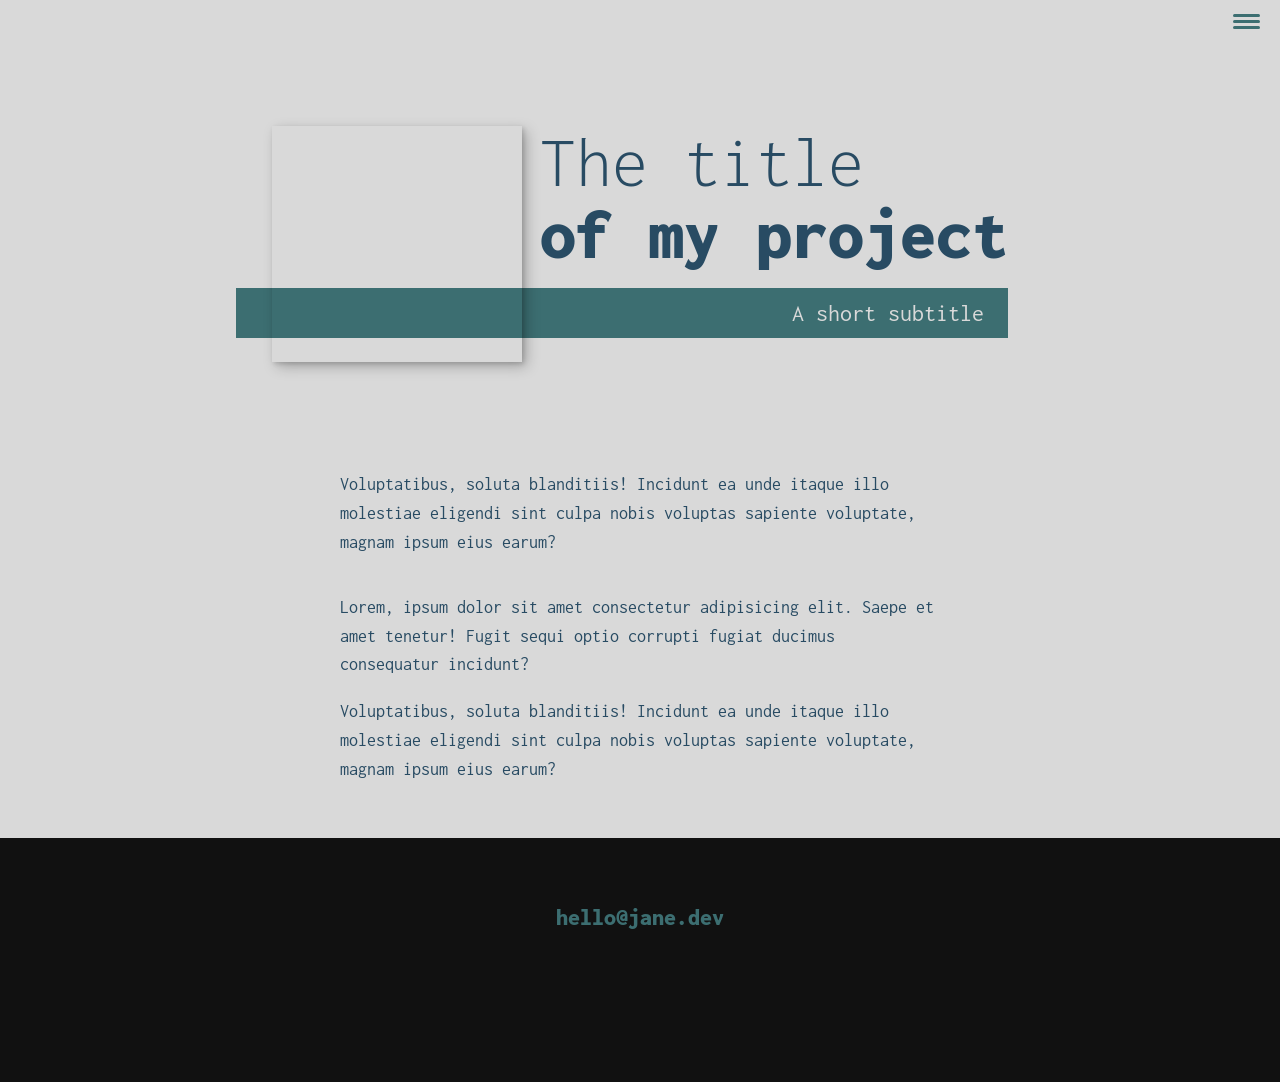
==== portfolio-item.html @ 8e7aa6d8 "Add files via upload" ====
<!DOCTYPE html>
<html lang="en">
    <head>
        <meta charset="UTF-8">
        <meta name="viewport" content="width=device-width, initial-scale=1.0">
        <title>DevJane Portfolio Website</title>
        <link rel="stylesheet" href="https://cdnjs.cloudflare.com/ajax/libs/normalize/7.0.0/normalize.min.css">
        <link rel="stylesheet" href="https://cdnjs.cloudflare.com/ajax/libs/font-awesome/5.11.2/css/all.css" integrity="sha256-46qynGAkLSFpVbEBog43gvNhfrOj+BmwXdxFgVK/Kvc=" crossorigin="anonymous" />  
        
        <!-- Update these with your own fonts -->
        <link rel="preconnect" href="https://fonts.googleapis.com">
        <link rel="preconnect" href="https://fonts.gstatic.com" crossorigin>
        <link href="https://fonts.googleapis.com/css2?family=Inconsolata:wght@300;400&display=swap" rel="stylesheet">   
        <link rel="stylesheet" href="css/style.css">

    </head>
    <body>
        <header>
            <div class="logo">
                <img src="img/devjane.png" alt="">
            </div>
            <button class="nav-toggle" aria-label="toggle navigation">
                <span class="hamburger"></span>
            </button>
            <nav class="nav">
                <ul class="nav__list">
                    <li class="nav__item"><a href="index.html" class="nav__link">Home</a></li>
                    <li class="nav__item"><a href="index.html#services" class="nav__link">My Services</a></li>
                    <li class="nav__item"><a href="index.html#about" class="nav__link">About me</a></li>
                    <li class="nav__item"><a href="index.html#work" class="nav__link">My Work</a></li>
                </ul>
            </nav>
        </header>
        

        <section class="intro">
            <h1 class="section__title section__title--intro">
                The title <strong>of my project</strong>
            </h1>
            <p class="section__subtitle section__subtitle--intro">A short subtitle</p>
            <img src="img/portfolio-01.jpg" alt="" class="intro__img">
        </section>
        
        <div class="portfolio-item-individual">
            <p>Voluptatibus, soluta blanditiis! Incidunt ea unde itaque illo molestiae eligendi sint culpa nobis voluptas sapiente voluptate, magnam ipsum eius earum?</p>
            <img src="img/portfolio-details.jpg" alt="">
            <p>Lorem, ipsum dolor sit amet consectetur adipisicing elit. Saepe et amet tenetur! Fugit sequi optio corrupti fugiat ducimus consequatur incidunt?</p>
            <p>Voluptatibus, soluta blanditiis! Incidunt ea unde itaque illo molestiae eligendi sint culpa nobis voluptas sapiente voluptate, magnam ipsum eius earum?</p>
        </div>
        
        
        <!-- Footer -->
        <footer class="footer">
            <!-- replace with your own email address -->
            <a href="mailto:hello@jane.dev" class="footer__link">hello@jane.dev</a>
            <ul class="social-list">
                <li class="social-list__item">
                    <a class="social-list__link" target="_blank" href="https://www.linkedin.com/in/th%C3%A9o-wolff-18b6401ba?lipi=urn%3Ali%3Apage%3Ad_flagship3_profile_view_base_contact_details%3B3du0DmcQR%2B2p83klniDhug%3D%3D">
                        <i class="fa-brands fa-linkedin fa-flip"></i>
                    </a>
                </li>
                <li class="social-list__item">
                    <a class="social-list__link" href="#">
                        <i class="fa-brands fa-twitter"></i>
                     </a>
                </li>
                <li class="social-list__item"><a class="social-list__link"></a></li>
                <li class="social-list__item"><a class="social-list__link"></a></li>
            </ul>
        </footer>
        
        
        <script src="js/index.js"></script>
        
    </body>
</html>
---- css/style.css ----
*,
*::before,
*::after {
    box-sizing: border-box;
}

/* Custom Properties, update these for your own design */

:root {
    --ff-primary: 'Inconsolata', sans-serif;
    --ff-secondary: 'Inconsolata', monospace;   
    --fw-reg: 300;
    --fw-bold: 900;
    
    --clr-light: #D9D9D9;
    --clr-dark: #284B63;
    --clr-accent: #3C6E71;
    
    --fs-h1: 3rem;
    --fs-h2: 2.25rem;
    --fs-h3: 1.25rem;
    --fs-body: 1rem;
    
    --bs: 0.25em 0.25em 0.75em rgba(0,0,0,.25),
          0.125em 0.125em 0.25em rgba(0,0,0,.15);
}

@media (min-width: 800px) {
    :root {
        --fs-h1: 4.5rem;
        --fs-h2: 3.75rem;
        --fs-h3: 1.5rem;
        --fs-body: 1.125rem;
    }
}

/* General styles */


html {
    scroll-behavior: smooth;
}

body {
    background: var(--clr-light);
    color: var(--clr-dark);
    margin: 0;
    font-family: var(--ff-primary);
    font-size: var(--fs-body);
    line-height: 1.6;
}

section {
    padding: 5em 2em;
}

img {
    display: block;
    max-width: 100%;
}

strong { font-weight: var(--fw-bold) }

:focus {
    outline: 3px solid var(--clr-accent);
    outline-offset: 3px;
}

/* Buttons */

.btn {
    display: inline-block;
    padding: .5em 2.5em;
    background: var(--clr-accent);
    color: var(--clr-light);
    text-decoration: none;
    cursor: pointer;
    font-size: .8rem;
    text-transform: uppercase;
    letter-spacing: 2px;
    font-weight: var(--fw-bold);
    transition: transform 200ms ease-in-out;
}

.btn:hover {
    transform: scale(1.1);
}

/* Typography */

h1,
h2,
h3 {
    line-height: 1;
    margin: 0;
}

h1 { font-size: var(--fs-h1) }
h2 { font-size: var(--fs-h2) }
h3 { font-size: var(--fs-h3) }


.section__title {
    margin-bottom: .25em;
}

.section__title--intro {
    font-weight: var(--fw-reg);
}

.section__title--intro strong {
    display: block;
}

.section__subtitle {
    margin: 0;
    font-size: var(--fs-h3);
}

.section__subtitle--intro,
.section__subtitle--about {
    background: var(--clr-accent);
    padding: .25em 1em;
    font-family: var(--ff-secondary);
    margin-bottom: 1em;
    color: var(--clr-light);
}

.section__subtitle--work {
    color: var(--clr-accent);
    font-weight: var(--fw-bold);
    margin-bottom: 2em;
}

/* header */

header {
    display: flex;
    justify-content: space-between;
    padding: 1em;
}

.logo {
    max-width: 100px;
}

.nav {
    position: fixed;
    background: var(--clr-dark);
    color: var(--clr-light);
    top: 0;
    bottom: 0;
    left: 0;
    right: 0;
    z-index: 100;
    
    transform: translateX(100%);
    transition: transform 250ms cubic-bezier(.5, 0, .5, 1);
}

.nav__list {
    list-style: none;
    display: flex;
    height: 100%;
    flex-direction: column;
    justify-content: space-evenly;
    align-items: center;
    margin: 0;
    padding: 0;
}

.nav__link {
    color: inherit;
    font-weight: var(--fw-bold);
    font-size: var(--fs-h2);
    text-decoration: none;
}

.nav__link:hover {
    color: var(--clr-accent);
}

.nav-toggle {
    padding: .5em;
    background: transparent;
    border: 0;
    cursor: pointer;
    position: absolute;
    right: 1em;
    top: 1em;
    z-index: 1000;
}

.nav-open .nav {
    transform: translateX(0);
}

.nav-open .nav-toggle {
    position: fixed;
}

.nav-open .hamburger {
    transform: rotate(.625turn);
}

.nav-open .hamburger::before {
    transform: rotate(90deg) translateX(-6px);
}

.nav-open .hamburger::after {
    opacity: 0;
}






.hamburger {
    display: block;
    position: relative;
}

.hamburger,
.hamburger::before,
.hamburger::after {
    background: var(--clr-accent);
    width: 2em;
    height: 3px;
    border-radius: 1em;
    transition: transform 250ms ease-in-out;
}


.hamburger::before,
.hamburger::after {
    content: '';
    position: absolute;
    left: 0;
    right: 0;
}

.hamburger::before { top: 6px; }
.hamburger::after { bottom: 6px; }


/*  Intro section  */

.intro {
    position: relative;
}

.intro__img {
    box-shadow: var(--bs);
}

.section__subtitle--intro {
    display: inline-block;
}

@media (min-width: 600px) {
    .intro {
        display: grid;
        width: min-content;
        margin: 0 auto;
        grid-column-gap: 1em;
        grid-template-areas: 
            "img title"
            "img subtitle";
        grid-template-columns: min-content max-content;
    }
    
    .intro__img {
        grid-area: img;
        min-width: 250px;
        position: relative;
        z-index: 2;
    }    
    
    .section__subtitle--intro {
        align-self: start;
        grid-column: -1 / 1;
        grid-row: 2;
        text-align: right;
        position: relative;
        left: -1.5em;
        width: calc(100% + 1.5em);
    }
}



/*  My services section  */

.my-services {
    background-color: var(--clr-dark);
    background-image: linear-gradient(
        to bottom,
        rgba(0, 0 ,0, 0.8),
        rgba(0, 0, 0, 0.8)
      ), url(../images/desktop.jpg);
    background-size: cover;
    /* background-blend-mode: multiply; */
    color: var(--clr-light);
    text-align: center;
}

.section__title--services {
    color: var(--clr-light);
    position: relative;
}

.section__title--services::after {
    content: '';
    display: block;
    width: 2em;
    height: 1px;
    margin: 0.5em auto 1em;
    background: var(--clr-light);
    opacity: 0.25;
}

.services {
    margin-bottom: 4em;
}

.service {
    max-width: 500px;
    margin: 0 auto;
}

@media (min-width: 800px) {
    .services {
        display: flex;
        max-width: 1000px;
        margin-left: auto;
        margin-right: auto;
    }
    
    .service + .service {
        margin-left: 2em;
    }
}

/* about me */

.about-me {
    background-color: var(--clr-dark);
    color: var(--clr-light);
    /* max-width: 1000px; */
    margin: 0 auto;
    padding-left: 10%;
    padding-right: 10%;
}

.about-me__img {
    box-shadow: var(--bs);
}

@media (min-width: 600px) {
    .about-me {
        display: grid;
        grid-template-columns: 1fr 250px;
        grid-template-areas: 
            "title img"
            "subtitle img"
            "text img";
        grid-column-gap: 2em;
    }
    
    .section__title--about {
        grid-area: title;
    }
    
    .section__subtitle--about {
        grid-column: 1 / -1;
        grid-row: 2;
        position: relative;
        left: -1em;
        width: calc(100% + 2em);
        padding-left: 1em;
        padding-right: calc(200px + 4em);
    }
    
    .about-me__img {
        grid-area: img;
        position: relative;
        z-index: 2;
    }
}

/* My Work */

.my-work {
    background-color: var(--clr-dark);
    color: var(--clr-light);  
}

.portfolio {
    display: grid;
    grid-template-columns: repeat(auto-fit, minmax(400px, 1fr));
    position: relative;
}

.portfolio__item {
    background: var(--clr-accent);
    overflow: hidden;
    position:relative;
}

.portfolio__img {
    transition: 
        transform 750ms cubic-bezier(.5, 0, .5, 1),
        opacity 250ms linear;
    position: relative;  
    width: 100%; /* L'image prend toute la largeur du conteneur */
  height: 100%; /* L'image prend toute la hauteur du conteneur */
  object-fit: cover; /* L'image remplit le conteneur en conservant ses proportions */  
}


.portfolio__text{
    position: absolute;
    top: 50%;
    left: 50%;
    transform: translate(-50%, -50%);
    color: var(--clr-light);

}

.portfolio__item:focus {
    position: relative;
    z-index: 2;
}

.portfolio__img:hover,
.portfolio__item:focus .portfolio__img {
    transform: scale(1.2);
    opacity: .5;
} 


/* footer */

.footer {
    background: #111;
    color: var(--clr-accent);
    text-align: center;
    padding: 2.5em 0;
    font-size: var(--fs-h3);

}

.footer a { 
    color: inherit;
    text-decoration: none;
}

.footer__link {
    font-weight: var(--fw-bold);
}

.footer__link:hover,
.social-list__link:hover {
    opacity: .7;
}

.footer__link:hover {
    text-decoration: underline;
}

.social-list {
    list-style: none;
    display: flex;
    justify-content: center;
    margin: 2em 0 0;
    padding: 0;
}

.social-list__item {
    margin: 0 .5em;
}

.social-list__link {
    padding: .5em;
}

/* Individual portfolio item styles */

.portfolio-item-individual {
    padding: 0 2em 2em;
    max-width: 1000px;
    margin: 0 auto;
}

.portfolio-item-individual p {
    max-width: 600px;
    margin-left: auto;
    margin-right: auto;
}
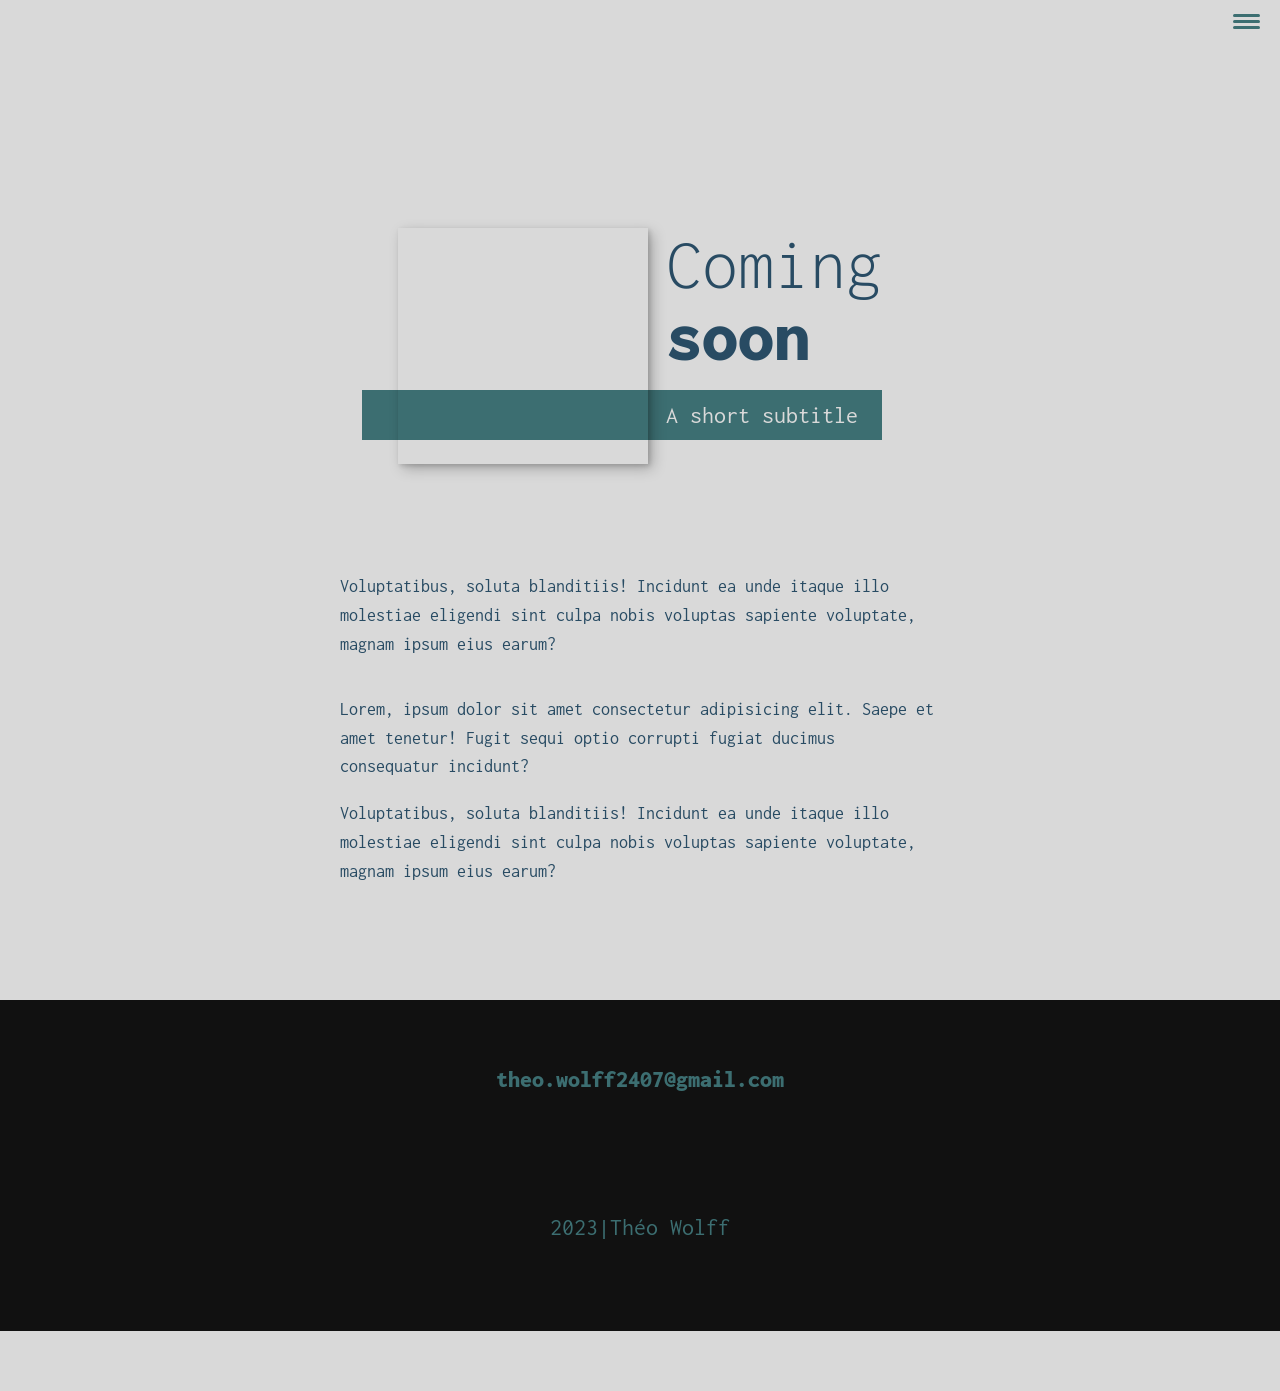
==== commit 8d2bee32: "Add files via upload" ====
--- a/portfolio-item.html
+++ b/portfolio-item.html
@@ -3,15 +3,27 @@
     <head>
         <meta charset="UTF-8">
         <meta name="viewport" content="width=device-width, initial-scale=1.0">
-        <title>DevJane Portfolio Website</title>
+        <title>My portfolio</title>
         <link rel="stylesheet" href="https://cdnjs.cloudflare.com/ajax/libs/normalize/7.0.0/normalize.min.css">
         <link rel="stylesheet" href="https://cdnjs.cloudflare.com/ajax/libs/font-awesome/5.11.2/css/all.css" integrity="sha256-46qynGAkLSFpVbEBog43gvNhfrOj+BmwXdxFgVK/Kvc=" crossorigin="anonymous" />  
-        
+        <link href="https://unpkg.com/aos@2.3.1/dist/aos.css" rel="stylesheet">
+
         <!-- Update these with your own fonts -->
         <link rel="preconnect" href="https://fonts.googleapis.com">
         <link rel="preconnect" href="https://fonts.gstatic.com" crossorigin>
-        <link href="https://fonts.googleapis.com/css2?family=Inconsolata:wght@300;400&display=swap" rel="stylesheet">   
-        <link rel="stylesheet" href="css/style.css">
+        <link href="https://fonts.googleapis.com/css2?family=Inconsolata:wght@300;400&display=swap" rel="stylesheet">
+       
+        <link rel="stylesheet" style="text/css" href="css/style.css" >
+        <link rel="stylesheet" style="text/css" href="css/header.css">
+        <link rel="stylesheet" style="text/css" href="css/footer.css">
+        <link rel="stylesheet" style="text/css" href="css/intro.css">
+        <link rel="stylesheet" style="text/css" href="css/about_me.css">
+        <link rel="stylesheet" style="text/css" href="css/my_services.css">
+        <link rel="stylesheet" style="text/css" href="css/my_skills.css">
+        <link rel="stylesheet" style="text/css" href="css/my_work.css">
+        <link rel="stylesheet" style="text/css" href="css/work_at_school.css">
+        <script src="https://kit.fontawesome.com/04a9e98a37.js" crossorigin="anonymous"></script>
+        <script src="https://unpkg.com/aos@2.3.1/dist/aos.js"></script>
 
     </head>
     <body>
@@ -25,7 +37,7 @@
             <nav class="nav">
                 <ul class="nav__list">
                     <li class="nav__item"><a href="index.html" class="nav__link">Home</a></li>
-                    <li class="nav__item"><a href="index.html#services" class="nav__link">My Services</a></li>
+                    <li class="nav__item"><a href="index.html#services" class="nav__link">My Studies</a></li>
                     <li class="nav__item"><a href="index.html#about" class="nav__link">About me</a></li>
                     <li class="nav__item"><a href="index.html#work" class="nav__link">My Work</a></li>
                 </ul>
@@ -35,7 +47,7 @@
 
         <section class="intro">
             <h1 class="section__title section__title--intro">
-                The title <strong>of my project</strong>
+                Coming <strong>soon</strong>
             </h1>
             <p class="section__subtitle section__subtitle--intro">A short subtitle</p>
             <img src="img/portfolio-01.jpg" alt="" class="intro__img">
@@ -52,7 +64,7 @@
         <!-- Footer -->
         <footer class="footer">
             <!-- replace with your own email address -->
-            <a href="mailto:hello@jane.dev" class="footer__link">hello@jane.dev</a>
+            <a href="mailto:theo.wolff2407@gmail.com" class="footer__link">theo.wolff2407@gmail.com</a>
             <ul class="social-list">
                 <li class="social-list__item">
                     <a class="social-list__link" target="_blank" href="https://www.linkedin.com/in/th%C3%A9o-wolff-18b6401ba?lipi=urn%3Ali%3Apage%3Ad_flagship3_profile_view_base_contact_details%3B3du0DmcQR%2B2p83klniDhug%3D%3D">
@@ -60,13 +72,12 @@
                     </a>
                 </li>
                 <li class="social-list__item">
-                    <a class="social-list__link" href="#">
-                        <i class="fa-brands fa-twitter"></i>
+                    <a class="social-list__link" target="_blank" href="https://github.com/theow2407">
+                        <i class="fa-brands fa-github fa-spin fa-spin-reverse"></i>
                      </a>
                 </li>
-                <li class="social-list__item"><a class="social-list__link"></a></li>
-                <li class="social-list__item"><a class="social-list__link"></a></li>
             </ul>
+            <p text-align: "center">2023|Théo Wolff</p>
         </footer>
         
         
--- a/css/style.css
+++ b/css/style.css
@@ -60,6 +60,7 @@
 }
 
 strong { font-weight: var(--fw-bold) }
+.strong__text{color: #e63946;}
 
 :focus {
     outline: 3px solid var(--clr-accent);
@@ -130,361 +131,52 @@
     color: var(--clr-accent);
     font-weight: var(--fw-bold);
     margin-bottom: 2em;
-}
-
-/* header */
-
-header {
-    display: flex;
-    justify-content: space-between;
-    padding: 1em;
-}
-
-.logo {
-    max-width: 100px;
-}
-
-.nav {
-    position: fixed;
-    background: var(--clr-dark);
-    color: var(--clr-light);
-    top: 0;
-    bottom: 0;
-    left: 0;
-    right: 0;
-    z-index: 100;
-    
-    transform: translateX(100%);
-    transition: transform 250ms cubic-bezier(.5, 0, .5, 1);
-}
-
-.nav__list {
-    list-style: none;
-    display: flex;
-    height: 100%;
-    flex-direction: column;
-    justify-content: space-evenly;
-    align-items: center;
-    margin: 0;
-    padding: 0;
-}
-
-.nav__link {
-    color: inherit;
-    font-weight: var(--fw-bold);
-    font-size: var(--fs-h2);
-    text-decoration: none;
-}
-
-.nav__link:hover {
-    color: var(--clr-accent);
-}
-
-.nav-toggle {
-    padding: .5em;
-    background: transparent;
-    border: 0;
-    cursor: pointer;
-    position: absolute;
-    right: 1em;
-    top: 1em;
-    z-index: 1000;
-}
-
-.nav-open .nav {
-    transform: translateX(0);
-}
-
-.nav-open .nav-toggle {
-    position: fixed;
-}
-
-.nav-open .hamburger {
-    transform: rotate(.625turn);
-}
-
-.nav-open .hamburger::before {
-    transform: rotate(90deg) translateX(-6px);
-}
-
-.nav-open .hamburger::after {
-    opacity: 0;
+    text-align: center;
 }
 
 
+.section__title--work{text-align: center;}
 
 
 
+/* My CV */
 
-.hamburger {
-    display: block;
-    position: relative;
-}
+.my-cv{
+    margin: 1em auto;
+    background-size: cover;
+    text-align: center;
 
-.hamburger,
-.hamburger::before,
-.hamburger::after {
-    background: var(--clr-accent);
-    width: 2em;
-    height: 3px;
-    border-radius: 1em;
-    transition: transform 250ms ease-in-out;
 }
 
 
-.hamburger::before,
-.hamburger::after {
-    content: '';
-    position: absolute;
-    left: 0;
-    right: 0;
+.section__title--cv{
+    margin-bottom: 1em;
 }
 
-.hamburger::before { top: 6px; }
-.hamburger::after { bottom: 6px; }
-
-
-/*  Intro section  */
-
-.intro {
-    position: relative;
+.my__cv{
+    transition:
+        rotate 2s;
 }
 
-.intro__img {
-    box-shadow: var(--bs);
-}
-
-.section__subtitle--intro {
-    display: inline-block;
-}
-
-@media (min-width: 600px) {
-    .intro {
-        display: grid;
-        width: min-content;
-        margin: 0 auto;
-        grid-column-gap: 1em;
-        grid-template-areas: 
-            "img title"
-            "img subtitle";
-        grid-template-columns: min-content max-content;
-    }
-    
-    .intro__img {
-        grid-area: img;
-        min-width: 250px;
-        position: relative;
-        z-index: 2;
-    }    
-    
-    .section__subtitle--intro {
-        align-self: start;
-        grid-column: -1 / 1;
-        grid-row: 2;
-        text-align: right;
-        position: relative;
-        left: -1.5em;
-        width: calc(100% + 1.5em);
-    }
+.my__cv:hover {
+    rotate: 360deg;
 }
 
 
+/* scroll to top */
 
-/*  My services section  */
+.scroll_to_top {
+    position: fixed;
+    width: 50px;
+    height: 50px;
+    bottom: 30px;
+    right: 30px;
+  }
 
-.my-services {
-    background-color: var(--clr-dark);
-    background-image: linear-gradient(
-        to bottom,
-        rgba(0, 0 ,0, 0.8),
-        rgba(0, 0, 0, 0.8)
-      ), url(../images/desktop.jpg);
-    background-size: cover;
-    /* background-blend-mode: multiply; */
-    color: var(--clr-light);
-    text-align: center;
-}
-
-.section__title--services {
-    color: var(--clr-light);
-    position: relative;
-}
-
-.section__title--services::after {
-    content: '';
-    display: block;
-    width: 2em;
-    height: 1px;
-    margin: 0.5em auto 1em;
-    background: var(--clr-light);
-    opacity: 0.25;
-}
-
-.services {
-    margin-bottom: 4em;
-}
-
-.service {
-    max-width: 500px;
-    margin: 0 auto;
-}
-
-@media (min-width: 800px) {
-    .services {
-        display: flex;
-        max-width: 1000px;
-        margin-left: auto;
-        margin-right: auto;
-    }
-    
-    .service + .service {
-        margin-left: 2em;
-    }
-}
-
-/* about me */
-
-.about-me {
-    background-color: var(--clr-dark);
-    color: var(--clr-light);
-    /* max-width: 1000px; */
-    margin: 0 auto;
-    padding-left: 10%;
-    padding-right: 10%;
-}
-
-.about-me__img {
-    box-shadow: var(--bs);
-}
-
-@media (min-width: 600px) {
-    .about-me {
-        display: grid;
-        grid-template-columns: 1fr 250px;
-        grid-template-areas: 
-            "title img"
-            "subtitle img"
-            "text img";
-        grid-column-gap: 2em;
-    }
-    
-    .section__title--about {
-        grid-area: title;
-    }
-    
-    .section__subtitle--about {
-        grid-column: 1 / -1;
-        grid-row: 2;
-        position: relative;
-        left: -1em;
-        width: calc(100% + 2em);
-        padding-left: 1em;
-        padding-right: calc(200px + 4em);
-    }
-    
-    .about-me__img {
-        grid-area: img;
-        position: relative;
-        z-index: 2;
-    }
-}
-
-/* My Work */
-
-.my-work {
-    background-color: var(--clr-dark);
-    color: var(--clr-light);  
-}
-
-.portfolio {
-    display: grid;
-    grid-template-columns: repeat(auto-fit, minmax(400px, 1fr));
-    position: relative;
-}
-
-.portfolio__item {
-    background: var(--clr-accent);
-    overflow: hidden;
-    position:relative;
-}
-
-.portfolio__img {
-    transition: 
-        transform 750ms cubic-bezier(.5, 0, .5, 1),
-        opacity 250ms linear;
-    position: relative;  
-    width: 100%; /* L'image prend toute la largeur du conteneur */
-  height: 100%; /* L'image prend toute la hauteur du conteneur */
-  object-fit: cover; /* L'image remplit le conteneur en conservant ses proportions */  
-}
-
-
-.portfolio__text{
-    position: absolute;
-    top: 50%;
-    left: 50%;
-    transform: translate(-50%, -50%);
-    color: var(--clr-light);
-
-}
-
-.portfolio__item:focus {
-    position: relative;
-    z-index: 2;
-}
-
-.portfolio__img:hover,
-.portfolio__item:focus .portfolio__img {
-    transform: scale(1.2);
-    opacity: .5;
-} 
-
-
-/* footer */
-
-.footer {
-    background: #111;
-    color: var(--clr-accent);
-    text-align: center;
-    padding: 2.5em 0;
-    font-size: var(--fs-h3);
-
-}
-
-.footer a { 
-    color: inherit;
-    text-decoration: none;
-}
-
-.footer__link {
-    font-weight: var(--fw-bold);
-}
-
-.footer__link:hover,
-.social-list__link:hover {
-    opacity: .7;
-}
-
-.footer__link:hover {
-    text-decoration: underline;
-}
-
-.social-list {
-    list-style: none;
-    display: flex;
-    justify-content: center;
-    margin: 2em 0 0;
-    padding: 0;
-}
-
-.social-list__item {
-    margin: 0 .5em;
-}
-
-.social-list__link {
-    padding: .5em;
-}
-
+.scroll_to_top img {
+    width: 50px;
+  }
+  
 /* Individual portfolio item styles */
 
 .portfolio-item-individual {
--- a/css/header.css
+++ b/css/header.css
@@ -0,0 +1,110 @@
+/* header */
+
+header {
+    display: flex;
+    justify-content: space-between;
+    padding: 1em;
+}
+
+.logo {
+    max-width: 100px;
+}
+
+.nav {
+    position: fixed;
+    background: var(--clr-dark);
+    color: var(--clr-light);
+    top: 0;
+    bottom: 0;
+    left: 0;
+    right: 0;
+    z-index: 100;
+    
+    transform: translateX(100%);
+    transition: transform 250ms cubic-bezier(.5, 0, .5, 1);
+}
+
+.nav__list {
+    list-style: none;
+    display: flex;
+    height: 100%;
+    flex-direction: column;
+    justify-content: space-evenly;
+    align-items: center;
+    margin: 0;
+    padding: 0;
+}
+
+.nav__link {
+    color: inherit;
+    font-weight: var(--fw-bold);
+    font-size: var(--fs-h2);
+    text-decoration: none;
+}
+
+.nav__link:hover {
+    color: var(--clr-accent);
+}
+
+.nav-toggle {
+    padding: .5em;
+    background: transparent;
+    border: 0;
+    cursor: pointer;
+    position: absolute;
+    right: 1em;
+    top: 1em;
+    z-index: 1000;
+}
+
+.nav-open .nav {
+    transform: translateX(0);
+}
+
+.nav-open .nav-toggle {
+    position: fixed;
+}
+
+.nav-open .hamburger {
+    transform: rotate(.625turn);
+}
+
+.nav-open .hamburger::before {
+    transform: rotate(90deg) translateX(-6px);
+}
+
+.nav-open .hamburger::after {
+    opacity: 0;
+}
+
+
+
+
+
+
+.hamburger {
+    display: block;
+    position: relative;
+}
+
+.hamburger,
+.hamburger::before,
+.hamburger::after {
+    background: var(--clr-accent);
+    width: 2em;
+    height: 3px;
+    border-radius: 1em;
+    transition: transform 250ms ease-in-out;
+}
+
+
+.hamburger::before,
+.hamburger::after {
+    content: '';
+    position: absolute;
+    left: 0;
+    right: 0;
+}
+
+.hamburger::before { top: 6px; }
+.hamburger::after { bottom: 6px; }
--- a/css/footer.css
+++ b/css/footer.css
@@ -0,0 +1,45 @@
+/* footer */
+
+.footer {
+    background: #111;
+    color: var(--clr-accent);
+    text-align: center;
+    padding: 2.5em 0;
+    font-size: var(--fs-h3);
+    margin: 2.5em auto;
+
+}
+
+.footer a { 
+    color: inherit;
+    text-decoration: none;
+}
+
+.footer__link {
+    font-weight: var(--fw-bold);
+}
+
+.footer__link:hover,
+.social-list__link:hover {
+    opacity: .7;
+}
+
+.footer__link:hover {
+    text-decoration: underline;
+}
+
+.social-list {
+    list-style: none;
+    display: flex;
+    justify-content: center;
+    margin: 2em 0 0;
+    padding: 0;
+}
+
+.social-list__item {
+    margin: 0 .5em;
+}
+
+.social-list__link {
+    padding: .5em;
+}
--- a/css/intro.css
+++ b/css/intro.css
@@ -0,0 +1,44 @@
+/*  Intro section  */
+
+.intro {
+    position: relative;
+    padding-top: 15%;
+}
+
+.intro__img {
+    box-shadow: var(--bs);
+}
+
+.section__subtitle--intro {
+    display: inline-block;
+}
+
+@media (min-width: 600px) {
+    .intro {
+        display: grid;
+        width: min-content;
+        margin: 0 auto;
+        grid-column-gap: 1em;
+        grid-template-areas: 
+            "img title"
+            "img subtitle";
+        grid-template-columns: min-content max-content;
+    }
+    
+    .intro__img {
+        grid-area: img;
+        min-width: 250px;
+        position: relative;
+        z-index: 2;
+    }    
+    
+    .section__subtitle--intro {
+        align-self: start;
+        grid-column: -1 / 1;
+        grid-row: 2;
+        text-align: right;
+        position: relative;
+        left: -1.5em;
+        width: calc(100% + 1.5em);
+    }
+}
--- a/css/about_me.css
+++ b/css/about_me.css
@@ -0,0 +1,46 @@
+/* about me */
+
+.about-me {
+    background-color: var(--clr-dark);
+    color: var(--clr-light);
+    /* max-width: 1000px; */
+    margin: 0 auto;
+    padding-left: 10%;
+    padding-right: 10%;
+}
+
+.about-me__img {
+    box-shadow: var(--bs);
+}
+
+@media (min-width: 600px) {
+    .about-me {
+        display: grid;
+        grid-template-columns: 1fr 250px;
+        grid-template-areas: 
+            "title img"
+            "subtitle img"
+            "text img";     
+        grid-column-gap: 2em;
+    }
+    
+    .section__title--about {
+        grid-area: title;
+    }
+    
+    .section__subtitle--about {
+        grid-column: 1 / -1;
+        grid-row: 2;
+        position: relative;
+        left: -1em;
+        width: calc(100% + 2em);
+        padding-left: 1em;
+        padding-right: calc(200px + 4em);
+    }
+    
+    .about-me__img {
+        grid-area: img;
+        position: relative;
+        z-index: 2;
+    }
+}
--- a/css/my_services.css
+++ b/css/my_services.css
@@ -0,0 +1,51 @@
+/*  My services section  */
+
+.my-services {
+    background-color: var(--clr-dark);
+    background-image: linear-gradient(
+        to bottom,
+        rgba(0, 0 ,0, 0.8),
+        rgba(0, 0, 0, 0.8)
+      ), url(../images/desktop.jpg);
+    background-size: cover;
+    /* background-blend-mode: multiply; */
+    color: var(--clr-light);
+    text-align: center;
+}
+
+.section__title--services {
+    color: var(--clr-light);
+    position: relative;
+}
+
+.section__title--services::after {
+    content: '';
+    display: block;
+    width: 2em;
+    height: 1px;
+    margin: 0.5em auto 1em;
+    background: var(--clr-light);
+    opacity: 0.25;
+}
+
+.services {
+    margin-bottom: 2em;
+}
+
+.service {
+    max-width: 500px;
+    margin: 0 auto;
+}
+
+@media (min-width: 800px) {
+    .services {
+        display: flex;
+        max-width: 1000px;
+        margin-left: auto;
+        margin-right: auto;
+    }
+    
+    .service + .service {
+        margin-left: 2em;
+    }
+}
--- a/css/my_skills.css
+++ b/css/my_skills.css
@@ -0,0 +1,36 @@
+/* My skills */
+
+.my-skills{
+    text-align: center;
+}
+
+.section__title--skills {
+    color: var(--clr-dark);
+    position: relative;
+}
+
+.section__subtitle--skills{
+    margin-bottom: 1.5em;
+}
+
+.section__title--skills::after {
+    content: '';
+    display: block;
+    width: 2em;
+    height: 1px;
+    margin: 0.5em auto;
+    background: var(--clr-dark);
+    opacity: 0.25;
+}
+
+.skills{
+    display: grid;
+    grid-template-columns: repeat(auto-fit, minmax(200px, 3fr));
+    font-size: 70px;
+}
+
+.img__skills{
+    width: 70px;
+    height: 70px;
+    margin: 0 auto;
+}
--- a/css/my_work.css
+++ b/css/my_work.css
@@ -0,0 +1,50 @@
+
+/* My Work */
+
+.my-work {
+    background-color: var(--clr-dark);
+    color: var(--clr-light);  
+}
+
+.portfolio {
+    display: grid;
+    grid-template-columns: repeat(auto-fit, minmax(400px, 1fr));
+    position: relative;
+}
+
+.portfolio__item {
+    background: var(--clr-accent);
+    overflow: hidden;
+    position:relative;
+}
+
+.portfolio__img {
+    transition: 
+        transform 750ms cubic-bezier(.5, 0, .5, 1),
+        opacity 250ms linear;
+    position: relative;  
+    width: 100%; /* L'image prend toute la largeur du conteneur */
+  height: 100%; /* L'image prend toute la hauteur du conteneur */
+  object-fit: cover; /* L'image remplit le conteneur en conservant ses proportions */  
+}
+
+
+.portfolio__text{
+    position: absolute;
+    top: 50%;
+    left: 50%;
+    transform: translate(-50%, -50%);
+    color: var(--clr-light);
+
+}
+
+.portfolio__item:focus {
+    position: relative;
+    z-index: 2;
+}
+
+.portfolio__img:hover,
+.portfolio__item:focus .portfolio__img {
+    transform: scale(1.2);
+    opacity: .5;
+} 
--- a/css/work_at_school.css
+++ b/css/work_at_school.css
@@ -0,0 +1,98 @@
+/* work at school */
+
+
+
+.work-at-school {
+    background-size: cover;
+    /* background-blend-mode: multiply; */
+    position: relative;
+}
+
+
+.work_at_school {
+    background-color: var(--clr-accent);
+    color: var(--clr-light);
+    border: 1px solid #000; /* Couleur de la bordure et largeur de la bordure */
+    margin: auto;
+    display: grid;
+    grid-template-areas: 
+        "title img"
+        "subtitle btn";
+    grid-template-columns: 250px 1fr;
+    grid-template-rows: 100px;
+    grid-column-gap: 1em;
+    position: relative;
+    width: 500px; /* Ajustez la largeur selon vos besoins */
+    height: 300px;
+}
+
+@media (min-width: 800px) {
+    .work_at_school{
+    width: 700px; /* Ajustez la largeur selon vos besoins */
+    height: 400px;
+    }
+}
+
+.at_school__item {
+    background: var(--clr-accent);
+    overflow: hidden;
+    position:relative;
+}
+
+.img__at-school {
+    grid-area: img;
+    margin: auto;
+    overflow: hidden;
+    position:relative;
+    grid-area: img;
+    width: auto;
+    padding-top: 50px;
+
+} 
+.section__title--school{
+    grid-area: title;
+    padding-top: 40px;
+    text-align: center;
+}
+.section__subtitle--school{
+    grid-area: subtitle;
+    text-align: center;
+}
+
+.btn__at-school{
+    position: absolute;
+    transform: translate(-50%, -50%);
+    max-width: 50px;
+    max-height: 50px;
+    bottom:0%;
+    left: 50%;
+    z-index: 2;
+}
+
+.btn_school_on_image{
+
+
+    padding: .5em 2.5em;
+    background: var(--clr-accent);
+    color: var(--clr-light);
+    text-decoration: none;
+    cursor: pointer;
+    font-size: .8rem;
+    text-transform: uppercase;
+    letter-spacing: 2px;
+    font-weight: var(--fw-bold);
+    transition: transform 200ms ease-in-out;
+
+    grid-area: btn;
+    height: 25px;
+    z-index: 3;
+    align-self: end;
+    text-align: center;
+    padding-bottom: 50px;
+
+}
+    
+
+.btn_school_on_image:hover {
+    background-color: var(--clr-dark);
+}
